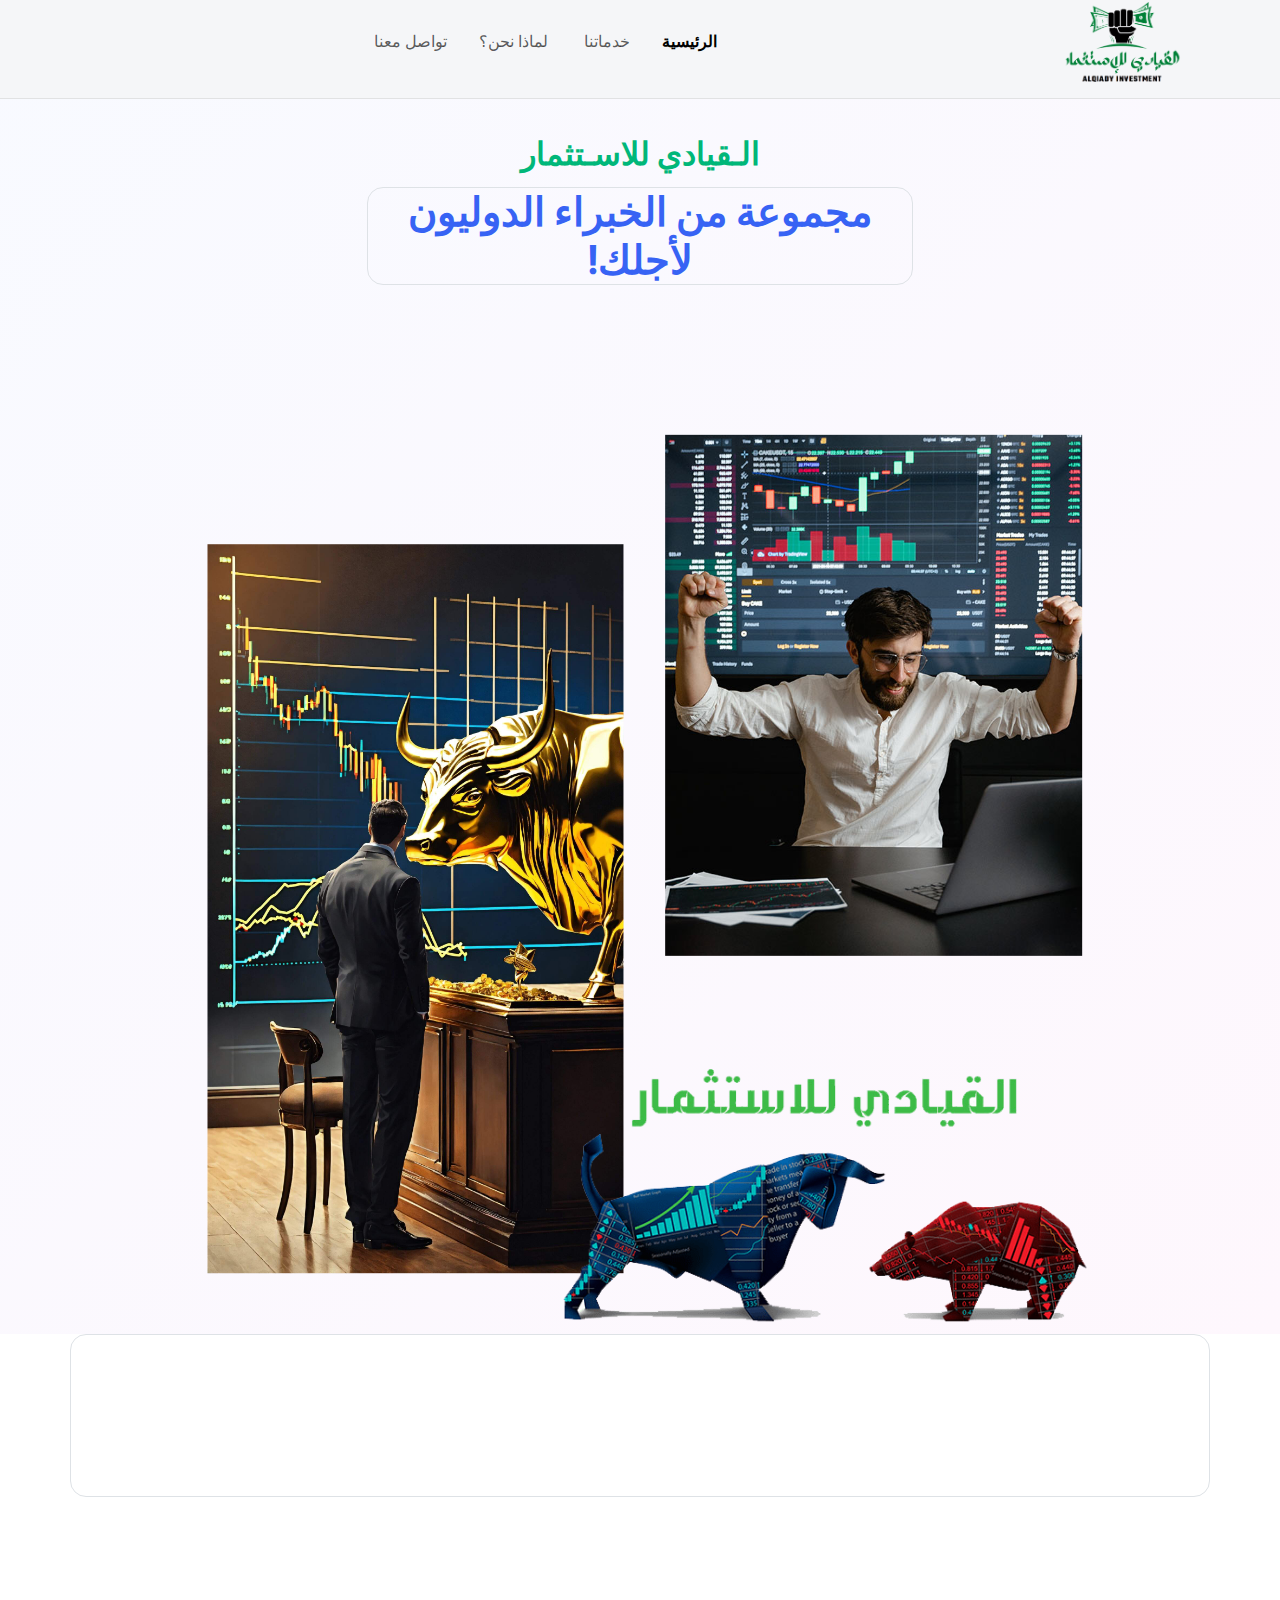
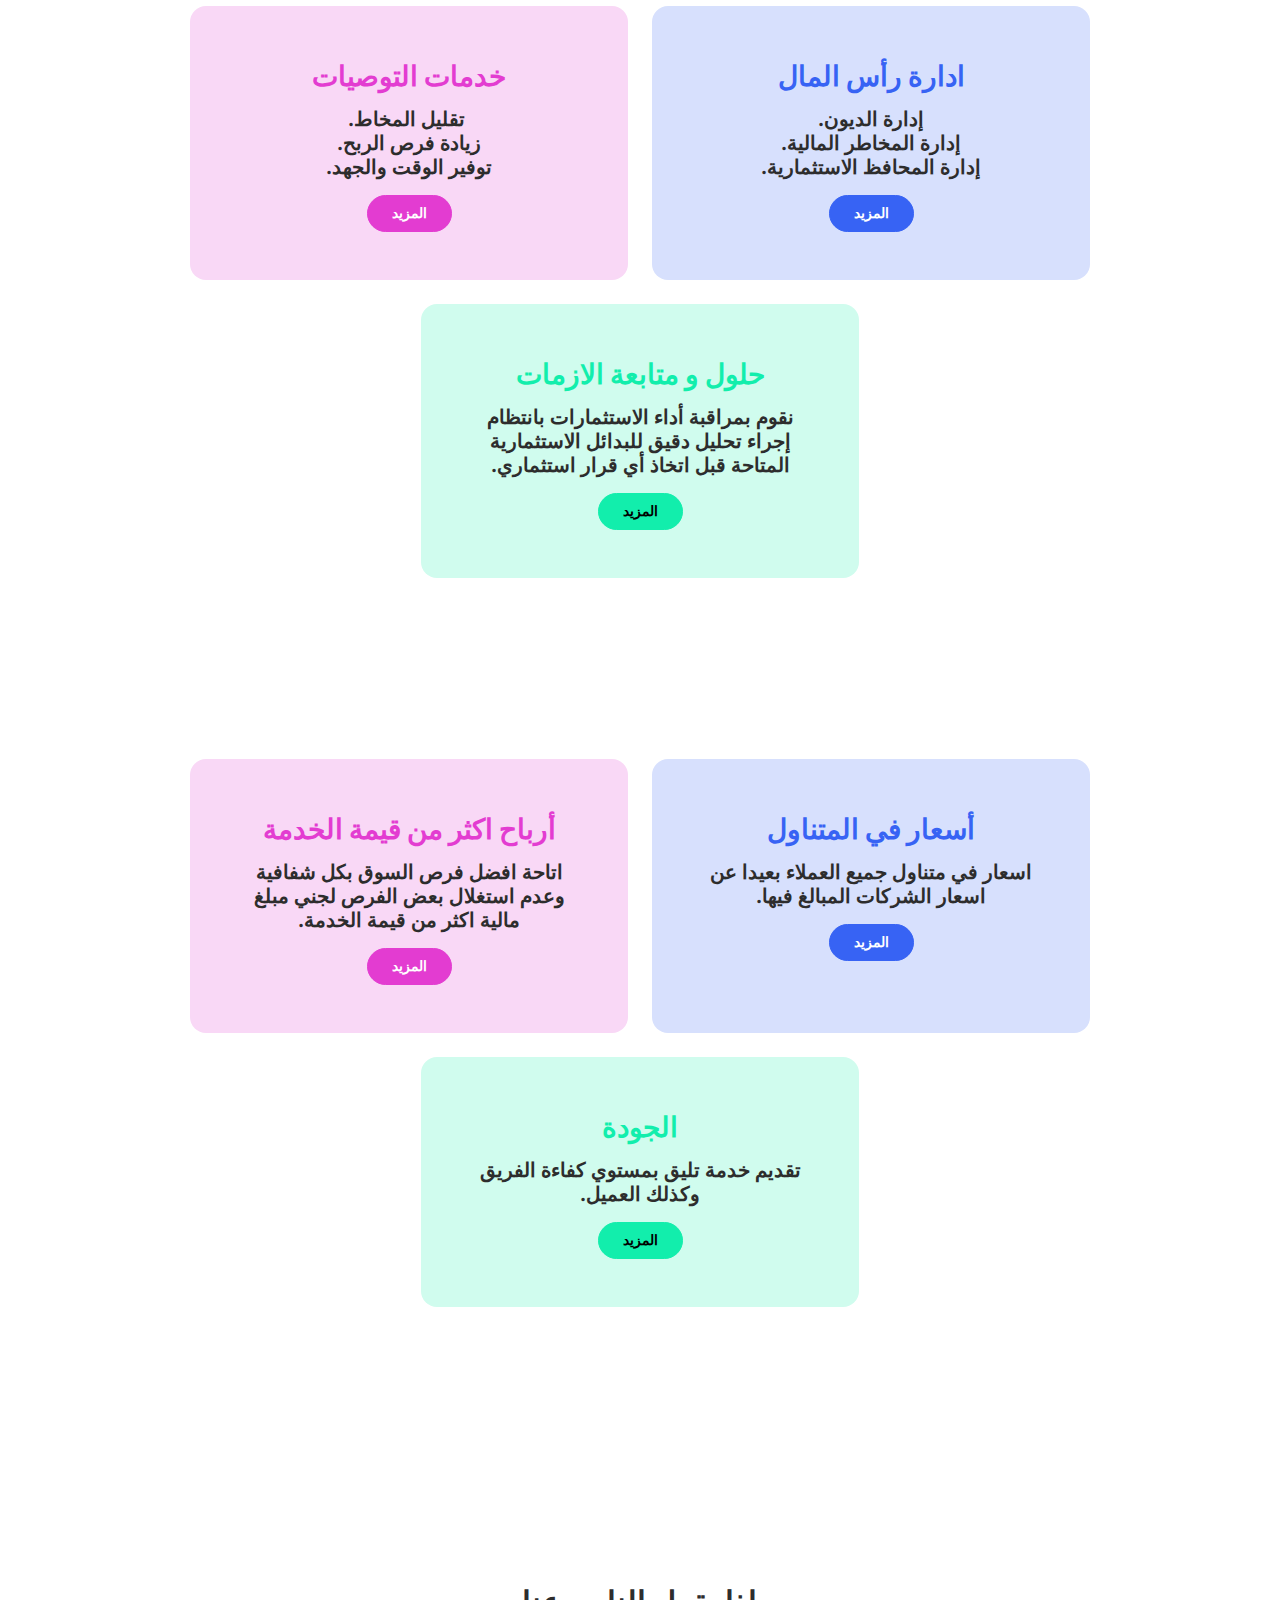
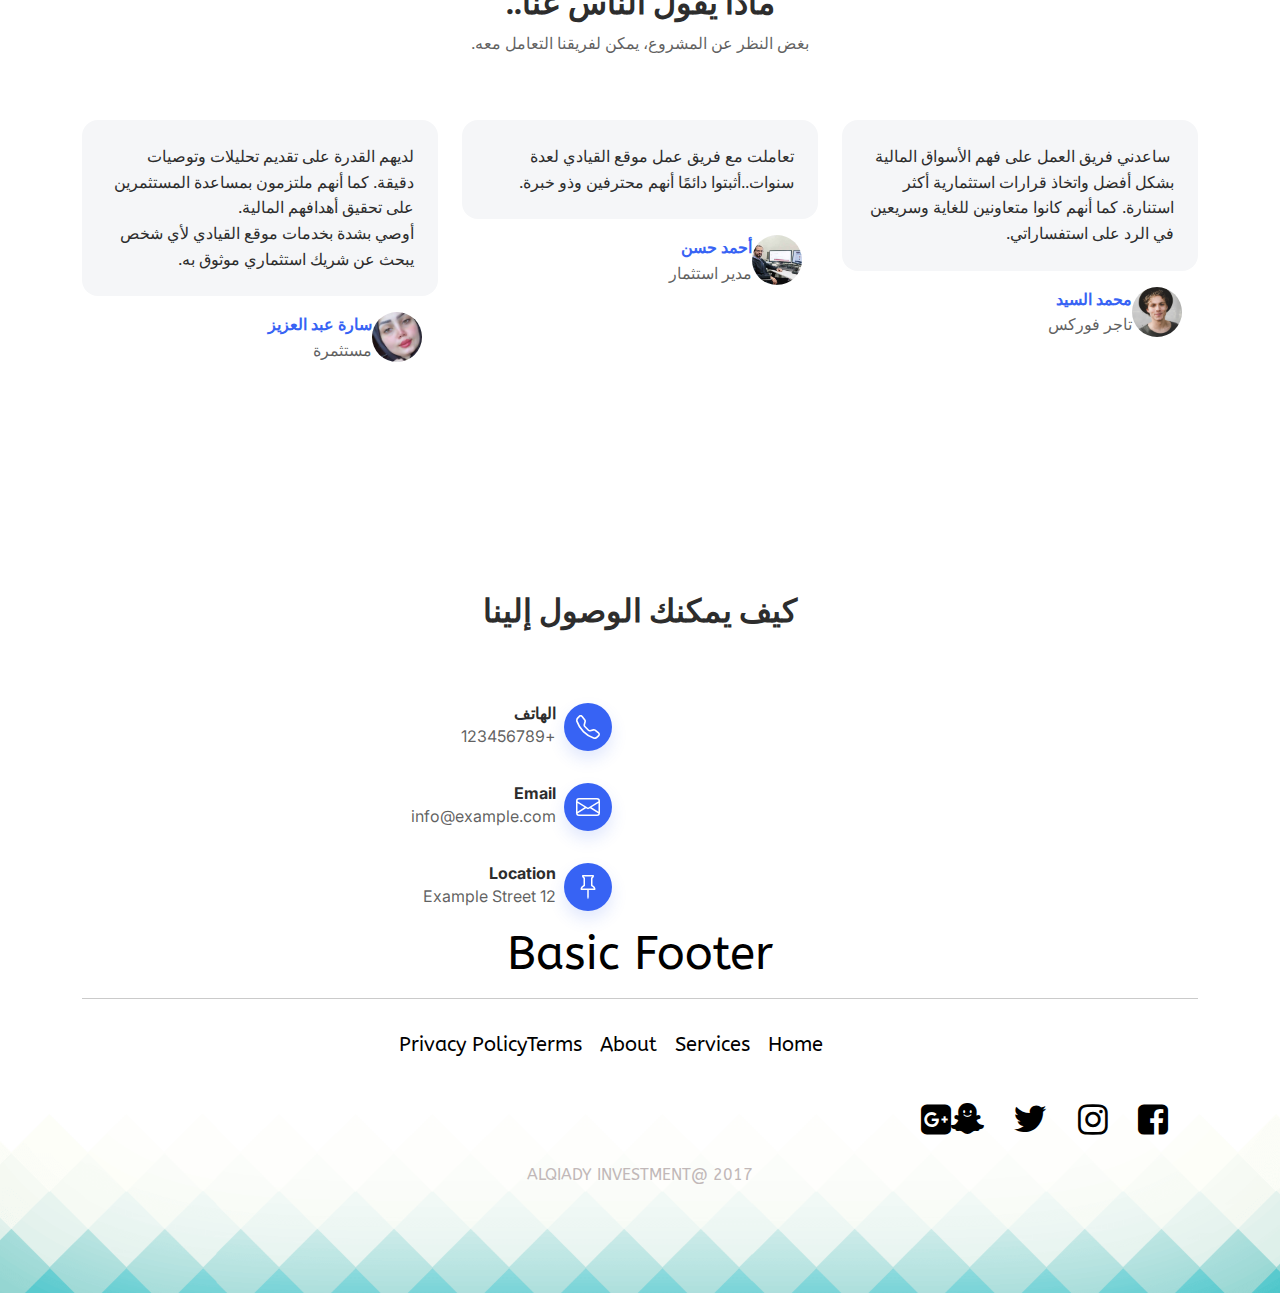
==== index.html @ 6b08877d "Add files via upload" ====
<!DOCTYPE html><html data-bs-theme="light" lang="en"><head><meta charset="utf-8"><meta name="viewport" content="width=device-width, initial-scale=1.0, shrink-to-fit=no"><title>Home - ALQIADY INVESTMENT</title><link rel="stylesheet" href="assets/bootstrap/css/bootstrap.min.css"><link rel="stylesheet" href="https://fonts.googleapis.com/css?family=Inter:300italic,400italic,600italic,700italic,800italic,400,300,600,700,800&amp;display=swap"><link rel="stylesheet" href="https://fonts.googleapis.com/css?family=ABeeZee"><link rel="stylesheet" href="assets/fonts/font-awesome.min.css"><link rel="stylesheet" href="assets/fonts/ionicons.min.css"><link rel="stylesheet" href="assets/css/styles.min.css"><link rel="stylesheet" href="assets/css/aos.min.min.css"><link rel="stylesheet" href="assets/css/animate.min.min.css"></head><body><nav class="navbar navbar-expand-md fixed-top bg-light navbar-shrink py-3 navbar-light" id="mainNav" style="padding-bottom: 32px;margin-bottom: -14px;margin-top: -14px;"><div class="container"><img class="img-fluid" src="assets/img/Screenshot%202023-11-30%20164502.png" width="150" height="100"><div></div><div class="collapse navbar-collapse" id="navcol-1"><ul class="navbar-nav mx-auto"><li class="nav-item"><a class="nav-link active" href="index.html">الرئيسية</a></li><li class="nav-item"><a class="nav-link" href="services.html">خدماتنا&nbsp;</a></li><li class="nav-item"><a class="nav-link" href="projects.html">لماذا نحن؟</a></li><li class="nav-item"><a class="nav-link" href="contacts.html">تواصل معنا</a></li></ul></div><div></div><button data-bs-target="#navcol-1" data-bs-toggle="collapse" class="navbar-toggler"><span class="visually-hidden">Toggle navigation</span><span class="navbar-toggler-icon"></span></button></div></nav><header class="bg-primary-gradient"><div class="container pt-4 pt-xl-5"><div class="row pt-5"><div class="col-md-8 col-xl-6 text-center text-md-start mx-auto" style="padding-top: 0px;margin-top: 32px;margin-bottom: 66px;"><div class="text-center"><p class="fs-2 fw-bold text-success mb-2">الـقيادي للاسـتثمار</p><h1 class="fs-1 fw-bold text-primary border rounded" data-aos="fade-up" data-aos-delay="350">مجموعة من الخبراء الدوليون لأجلك!</h1></div></div><div class="col-12 col-lg-10 mx-auto"><div class="position-relative" style="direction: ltr;display: flex;flex-wrap: wrap;justify-content: flex-end;margin-bottom: -57px;padding-bottom: 2px;padding-top: 0px;margin-top: -70px;"><div style="position: relative;flex: 0 0 45%;transform: translate3d(-15%, 35%, 0);"><img class="img-fluid" data-bss-parallax="" data-bss-parallax-speed="0.8" src="assets/img/products/3.jpg"></div><div style="position: relative;flex: 0 0 45%;transform: translate3d(-5%, 20%, 0);"><img class="img-fluid" data-bss-parallax="" data-bss-parallax-speed="0.4" src="assets/img/products/2.jpg"></div><div style="position: relative;flex: 0 0 60%;transform: translate3d(0, 0%, 0);"><img class="img-fluid" data-bss-parallax="" data-bss-parallax-speed="0.25" src="assets/img/products/1.png"></div></div></div></div></div></header><section class="py-5" style="margin-bottom: -48px;margin-top: -48px;"><div class="container text-center text-primary-emphasis border rounded py-5"><p class="text-success mb-4" data-aos="zoom-in" style="font-size: 1.6rem;">تستخدم من قبل <span class="text-dark bg-success-subtle bg-success-light p-1"><strong>2400+</strong></span>&nbsp;من أفضل الشركات في العالم.</p><a href="#"> </a><a href="#"> </a></div></section><section></section><section><div class="container py-5"><p class="fs-2 fw-bold text-center text-bg-primary border rounded-pill mb-2" data-aos="fade" style="margin-top: 0px;margin-left: 0px;padding-right: 0px;padding-bottom: 0px;margin-bottom: 11px;">خدماتنا</p><div class="mx-auto" style="max-width: 900px;"><div class="row row-cols-1 row-cols-md-2 d-flex justify-content-center"><div class="col mb-4"><div class="card bg-primary-subtle"><div class="card-body text-center px-4 py-5 px-md-5" data-bss-hover-animate="pulse"><p class="fs-3 fw-bold text-primary card-text mb-2">ادارة رأس المال</p><h5 class="fw-bold card-title mb-3">إدارة الديون.<br>إدارة المخاطر المالية.<br>إدارة المحافظ الاستثمارية.</h5><button class="btn btn-primary btn-sm" type="button">المزيد</button></div></div></div><div class="col mb-4"><div class="card bg-secondary-subtle"><div class="card-body text-center px-4 py-5 px-md-5" data-bss-hover-animate="pulse"><p class="fs-3 fw-bold text-secondary card-text mb-2">خدمات التوصيات </p><h5 class="fw-bold card-title mb-3">&nbsp;تقليل المخاط.<br>زيادة فرص الربح.<br>توفير الوقت والجهد.</h5><button class="btn btn-secondary btn-sm" type="button">المزيد</button></div></div></div><div class="col mb-4"><div class="card bg-info-subtle"><div class="card-body text-center px-4 py-5 px-md-5" data-bss-hover-animate="pulse"><p class="fs-3 fw-bold text-info card-text mb-2">حلول و متابعة الازمات</p><h5 class="fw-bold card-title mb-3">نقوم بمراقبة أداء الاستثمارات بانتظام<br>إجراء تحليل دقيق للبدائل الاستثمارية المتاحة قبل اتخاذ أي قرار استثماري.</h5><button class="btn btn-info btn-sm" type="button">المزيد</button></div></div></div></div></div></div><div class="container py-5" style="direction: rtl;"><p class="fs-2 fw-bold text-center text-bg-primary border rounded-pill mb-2" data-aos="fade" style="margin-top: 0px;margin-left: 0px;padding-right: 0px;padding-bottom: 0px;margin-bottom: 11px;">أهدافنا في فريق عمل القيادي</p><div class="mx-auto" style="max-width: 900px;"></div><div class="mx-auto" style="max-width: 900px;"><div class="row row-cols-1 row-cols-md-2 d-flex justify-content-center"><div class="col d-grid mb-4"><div class="card bg-primary-subtle"><div class="card-body text-center px-4 py-5 px-md-5" data-bss-hover-animate="pulse"><p class="fs-3 fw-bold text-primary card-text mb-2">أسعار في المتناول</p><h5 class="fw-bold card-title mb-3">اسعار في متناول جميع العملاء بعيدا عن اسعار الشركات المبالغ فيها.</h5><button class="btn btn-primary btn-sm" type="button">المزيد</button></div></div></div><div class="col mb-4"><div class="card bg-secondary-subtle"><div class="card-body text-center px-4 py-5 px-md-5" data-bss-hover-animate="pulse"><p class="fs-3 fw-bold text-secondary card-text mb-2">أرباح اکثر من قيمة الخدمة</p><h5 class="fw-bold card-title mb-3">اتاحة افضل فرص السوق بكل شفافية وعدم استغلال بعض الفرص لجني مبلغ مالية اکثر من قيمة الخدمة.</h5><button class="btn btn-secondary btn-sm" type="button">المزيد</button></div></div></div><div class="col mb-4"><div class="card bg-info-subtle"><div class="card-body text-center px-4 py-5 px-md-5" data-bss-hover-animate="pulse"><p class="fs-3 fw-bold text-info card-text mb-2">الجودة</p><h5 class="fw-bold card-title mb-3">تقديم خدمة تليق بمستوي كفاءة الفريق وكذلك العميل.</h5><button class="btn btn-info btn-sm" type="button">المزيد</button></div></div></div></div></div></div></section><section class="py-5 mt-5"><div class="container py-5"><div class="row mb-5"><div class="col-md-8 col-xl-6 text-center mx-auto"><p class="fs-2 fw-bold text-center text-bg-primary border rounded-pill mb-2" data-aos="fade" style="margin-top: 0px;margin-left: 0px;padding-right: 0px;padding-bottom: 0px;margin-bottom: 11px;">الشهادات - التوصيات</p><h2 class="fw-bold">ماذا يقول الناس عنا..</h2><p class="text-muted">بغض النظر عن المشروع، يمكن لفريقنا التعامل معه.</p></div></div><div class="row row-cols-1 row-cols-sm-2 row-cols-lg-3 d-sm-flex justify-content-sm-center" style="direction: rtl;"><div class="col mb-4"><div class="d-flex flex-column align-items-center align-items-sm-start" style="direction: rtl;"><p class="bg-body-tertiary border rounded border-0 border-light p-4">&nbsp;ساعدني فريق العمل على فهم الأسواق المالية بشكل أفضل واتخاذ قرارات استثمارية أكثر استنارة. كما أنهم كانوا متعاونين للغاية وسريعين في الرد على استفساراتي.</p><div class="d-flex"><img class="rounded-circle flex-shrink-0 me-3 fit-cover" width="50" height="50" src="assets/img/team/avatar2.jpg"><div><p class="fw-bold text-primary mb-0">محمد السيد</p><p class="text-muted mb-0">تاجر فوركس</p></div></div></div></div><div class="col mb-4"><div class="d-flex flex-column align-items-center align-items-sm-start"><p class="bg-body-tertiary border rounded border-0 border-light p-4">تعاملت مع فريق عمل موقع القيادي لعدة سنوات..أثبتوا دائمًا أنهم محترفين وذو خبرة.</p><div class="d-flex"><img class="rounded-circle flex-shrink-0 me-3 fit-cover" width="50" height="50" src="assets/img/team/avatar4.jpg"><div><p class="fw-bold text-primary mb-0">أحمد حسن</p><p class="text-muted mb-0">مدير استثمار</p></div></div></div></div><div class="col mb-4"><div class="d-flex flex-column align-items-center align-items-sm-start"><p class="bg-body-tertiary border rounded border-0 border-light p-4">لديهم القدرة على تقديم تحليلات وتوصيات دقيقة. كما أنهم ملتزمون بمساعدة المستثمرين على تحقيق أهدافهم المالية.<br>أوصي بشدة بخدمات موقع القيادي لأي شخص يبحث عن شريك استثماري موثوق به.</p><div class="d-flex"><img class="rounded-circle flex-shrink-0 me-3 fit-cover" width="50" height="50" src="assets/img/team/avatar5.jpg"><div><p class="fw-bold text-primary mb-0">سارة عبد العزيز</p><p class="text-muted mb-0">مستثمرة</p></div></div></div></div></div></div></section><section class="py-5"><div class="container"><div class="row mb-5"><div class="col-md-8 col-xl-6 text-center mx-auto"><p class="fs-2 fw-bold text-light bg-primary border rounded-pill mb-2" data-aos="fade">تواصل معنا</p><h2 class="fw-bold">كيف يمكنك الوصول إلينا</h2></div></div><div class="row d-flex justify-content-center"><div class="col-md-6 col-xl-4"><div></div><section class="position-relative py-5"><div class="d-md-none"><iframe allowfullscreen="" frameborder="0" src="https://cdn.bootstrapstudio.io/placeholders/map.html" width="100%" height="100%"></iframe></div><div class="d-none d-md-block position-absolute top-0 start-0 w-100 h-100"><iframe allowfullscreen="" frameborder="0" loading="lazy" src="https://www.google.com/maps/embed/v1/place?key=AIzaSyCgMLKLXVMcGNtp4HklH3wl1-k-Pll6dHA&amp;q=%D8%A7%D9%84%D8%B3%D8%B9%D9%88%D8%AF%D9%8A%D9%87%2C+%D8%A7%D9%84%D8%B1%D9%8A%D8%A7%D8%B6&amp;zoom=11" width="100%" height="100%"></iframe></div><div class="position-relative mx-2 my-5 m-md-5"><div class="container position-relative"><div class="row"><div class="col-md-6 col-xl-5 col-xxl-4 offset-md-6 offset-xl-7 offset-xxl-8"><div></div></div></div></div></div></section></div><div class="col-md-4 col-xl-4 d-flex justify-content-center justify-content-xl-start"><div class="d-flex flex-wrap flex-md-column justify-content-md-start align-items-md-start h-100"><div class="d-flex align-items-center p-3"><div class="bs-icon-md bs-icon-circle bs-icon-primary shadow d-flex flex-shrink-0 justify-content-center align-items-center d-inline-block bs-icon bs-icon-md"><svg xmlns="http://www.w3.org/2000/svg" width="1em" height="1em" fill="currentColor" viewBox="0 0 16 16" class="bi bi-telephone">
  <path d="M3.654 1.328a.678.678 0 0 0-1.015-.063L1.605 2.3c-.483.484-.661 1.169-.45 1.77a17.568 17.568 0 0 0 4.168 6.608 17.569 17.569 0 0 0 6.608 4.168c.601.211 1.286.033 1.77-.45l1.034-1.034a.678.678 0 0 0-.063-1.015l-2.307-1.794a.678.678 0 0 0-.58-.122l-2.19.547a1.745 1.745 0 0 1-1.657-.459L5.482 8.062a1.745 1.745 0 0 1-.46-1.657l.548-2.19a.678.678 0 0 0-.122-.58L3.654 1.328zM1.884.511a1.745 1.745 0 0 1 2.612.163L6.29 2.98c.329.423.445.974.315 1.494l-.547 2.19a.678.678 0 0 0 .178.643l2.457 2.457a.678.678 0 0 0 .644.178l2.189-.547a1.745 1.745 0 0 1 1.494.315l2.306 1.794c.829.645.905 1.87.163 2.611l-1.034 1.034c-.74.74-1.846 1.065-2.877.702a18.634 18.634 0 0 1-7.01-4.42 18.634 18.634 0 0 1-4.42-7.009c-.362-1.03-.037-2.137.703-2.877L1.885.511z"></path>
</svg></div><div class="px-2"><h6 class="fw-bold mb-0">الهاتف</h6><p class="text-muted mb-0">+123456789</p></div></div><div class="d-flex align-items-center p-3"><div class="bs-icon-md bs-icon-circle bs-icon-primary shadow d-flex flex-shrink-0 justify-content-center align-items-center d-inline-block bs-icon bs-icon-md"><svg xmlns="http://www.w3.org/2000/svg" width="1em" height="1em" fill="currentColor" viewBox="0 0 16 16" class="bi bi-envelope">
  <path d="M0 4a2 2 0 0 1 2-2h12a2 2 0 0 1 2 2v8a2 2 0 0 1-2 2H2a2 2 0 0 1-2-2V4Zm2-1a1 1 0 0 0-1 1v.217l7 4.2 7-4.2V4a1 1 0 0 0-1-1H2Zm13 2.383-4.708 2.825L15 11.105V5.383Zm-.034 6.876-5.64-3.471L8 9.583l-1.326-.795-5.64 3.47A1 1 0 0 0 2 13h12a1 1 0 0 0 .966-.741ZM1 11.105l4.708-2.897L1 5.383v5.722Z"></path>
</svg></div><div class="px-2"><h6 class="fw-bold mb-0">Email</h6><p class="text-muted mb-0">info@example.com</p></div></div><div class="d-flex align-items-center p-3"><div class="bs-icon-md bs-icon-circle bs-icon-primary shadow d-flex flex-shrink-0 justify-content-center align-items-center d-inline-block bs-icon bs-icon-md"><svg xmlns="http://www.w3.org/2000/svg" width="1em" height="1em" fill="currentColor" viewBox="0 0 16 16" class="bi bi-pin">
  <path d="M4.146.146A.5.5 0 0 1 4.5 0h7a.5.5 0 0 1 .5.5c0 .68-.342 1.174-.646 1.479-.126.125-.25.224-.354.298v4.431l.078.048c.203.127.476.314.751.555C12.36 7.775 13 8.527 13 9.5a.5.5 0 0 1-.5.5h-4v4.5c0 .276-.224 1.5-.5 1.5s-.5-1.224-.5-1.5V10h-4a.5.5 0 0 1-.5-.5c0-.973.64-1.725 1.17-2.189A5.921 5.921 0 0 1 5 6.708V2.277a2.77 2.77 0 0 1-.354-.298C4.342 1.674 4 1.179 4 .5a.5.5 0 0 1 .146-.354zm1.58 1.408-.002-.001.002.001zm-.002-.001.002.001A.5.5 0 0 1 6 2v5a.5.5 0 0 1-.276.447h-.002l-.012.007-.054.03a4.922 4.922 0 0 0-.827.58c-.318.278-.585.596-.725.936h7.792c-.14-.34-.407-.658-.725-.936a4.915 4.915 0 0 0-.881-.61l-.012-.006h-.002A.5.5 0 0 1 10 7V2a.5.5 0 0 1 .295-.458 1.775 1.775 0 0 0 .351-.271c.08-.08.155-.17.214-.271H5.14c.06.1.133.191.214.271a1.78 1.78 0 0 0 .37.282z"></path>
</svg></div><div class="px-2"><h6 class="fw-bold mb-0">Location</h6><p class="text-muted mb-0">12 Example Street</p></div></div></div></div></div></div><div style="background-color: rgba(58,47,47,0);background-image: url(&quot;assets/img/footer.png&quot;);background-size: cover;background-repeat: no-repeat;height: 366px;margin-bottom: -49px;"><div class="container"><h1 class="text-center" style="font-family:ABeeZee, sans-serif;font-size:46px;color:rgb(0,0,0);">Basic Footer</h1><hr><ul class="list-inline" id="text_decoration" style="margin-top:30px;font-family:ABeeZee, sans-serif;"><li class="list-inline-item"><a class="decoration" style="color:rgb(0,0,0);font-size:20px;margin-right:10px;" href="#">Home</a></li><li class="list-inline-item"><a style="font-size:20px;color:rgb(0,0,0);margin-right:10px;" href="#">Services</a></li><li class="list-inline-item"><a style="font-size:20px;color:rgb(0,0,0);margin-right:10px;" href="#">About</a></li><li class="list-inline-item"><a style="color:rgb(0,0,0);font-size:20px;margin-right:10px;" href="#">Terms</a></li><li class="list-inline-item"><a style="color:rgb(0,0,0);font-size:20px;" href="#">Privacy Policy</a></li></ul><p class="text-center d-flex" style="margin-top:30px;margin-bottom:15px;"><a style="font-size:35px;margin-right:30px;" href="#"><i class="fa fa-facebook-square" style="color:rgb(0,0,0);margin-right:0px;"></i></a><a style="font-size:35px;margin-right:30px;" href="#"><i class="fa fa-instagram" style="color:rgb(0,0,0);margin-right:0px;"></i></a><a style="font-size:35px;margin-right:30px;" href="#"><i class="icon ion-social-twitter" style="color:rgb(0,0,0);margin-right:2px;"></i></a><a style="font-size:35px;margin-right:30px;" href="#"><i class="icon ion-social-snapchat" style="color:rgb(0,0,0);margin-right:0px;"></i></a><a style="font-size:35px;" href="#"><i class="fa fa-google-plus-square" style="color:rgb(0,0,0);"></i></a></p><p class="text-center" style="color:rgb(193,184,184);font-family:ABeeZee, sans-serif;margin-bottom:23px;">ALQIADY INVESTMENT@ 2017</p></div></div></section><footer class="bg-primary-gradient"></footer><script src="assets/bootstrap/js/bootstrap.min.js"></script><script src="assets/js/script.min.js"></script><script src="assets/js/aos.min.min.js"></script></body></html>
---- assets/css/styles.min.css ----
.bs-icon{--bs-icon-size:.75rem;display:flex;flex-shrink:0;justify-content:center;align-items:center;font-size:var(--bs-icon-size);width:calc(var(--bs-icon-size) * 2);height:calc(var(--bs-icon-size) * 2);color:var(--bs-primary)}.bs-icon-xs{--bs-icon-size:1rem;width:calc(var(--bs-icon-size) * 1.5);height:calc(var(--bs-icon-size) * 1.5)}.bs-icon-sm{--bs-icon-size:1rem}.bs-icon-md{--bs-icon-size:1.5rem}.bs-icon-lg{--bs-icon-size:2rem}.bs-icon-xl{--bs-icon-size:2.5rem}.bs-icon.bs-icon-primary{color:var(--bs-white);background:var(--bs-primary)}.bs-icon.bs-icon-primary-light{color:var(--bs-primary);background:rgba(var(--bs-primary-rgb),.2)}.bs-icon.bs-icon-semi-white{color:var(--bs-primary);background:rgba(255,255,255,.5)}.bs-icon.bs-icon-rounded{border-radius:.5rem}.bs-icon.bs-icon-circle,.slider.round:before{border-radius:50%}.list-inline{text-align:center}input:checked+.slider{background-color:#2196f3}input:checked+.slider:before{-webkit-transform:translateX(26px);-ms-transform:translateX(26px);transform:translateX(26px)}.switch{position:relative;display:inline-block;width:60px;height:34px}.switch input{display:none}.slider{position:absolute;cursor:pointer;top:0;left:0;right:0;bottom:0;background-color:#ccc;-webkit-transition:.4s;transition:.4s}.slider:before{position:absolute;content:"";height:26px;width:26px;left:4px;bottom:4px;background-color:#fff;-webkit-transition:.4s;transition:.4s}input:focus+.slider{box-shadow:0 0 1px #2196f3}.slider.round{border-radius:34px}*{direction:rtl}
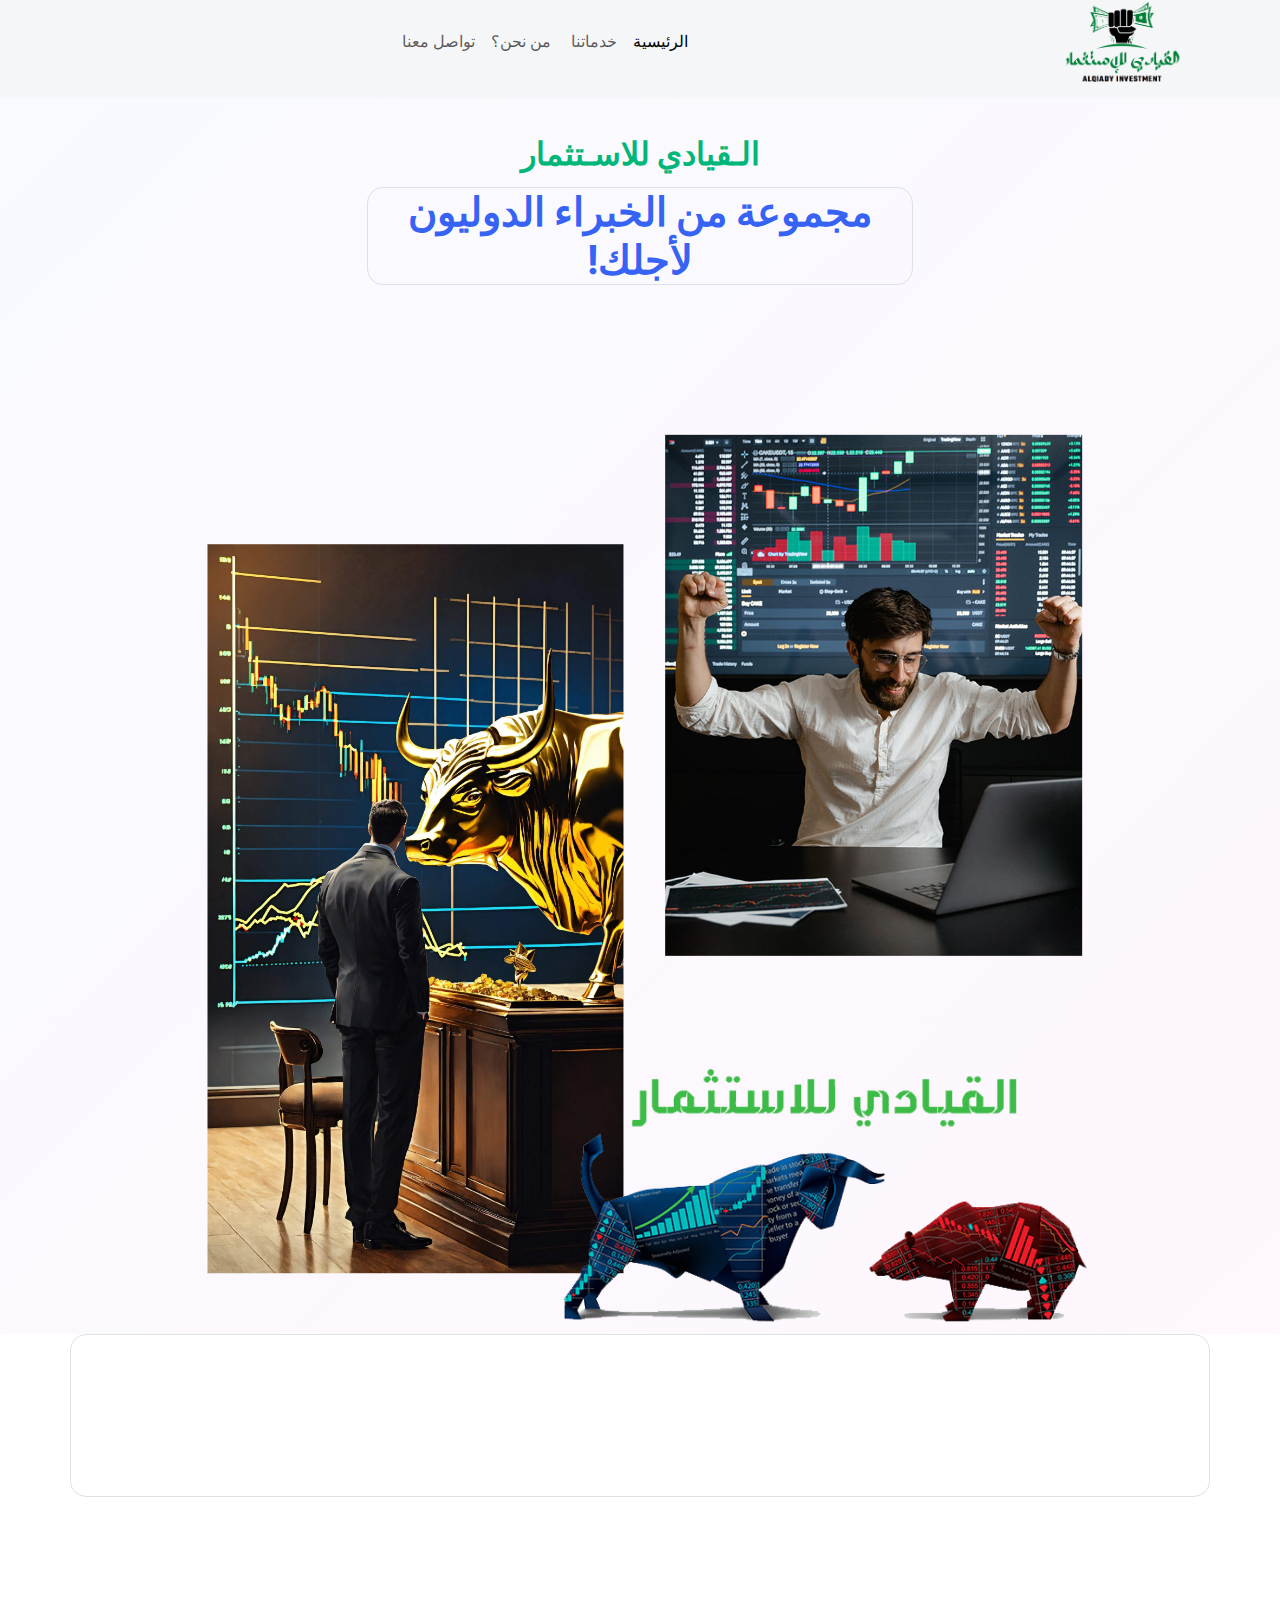
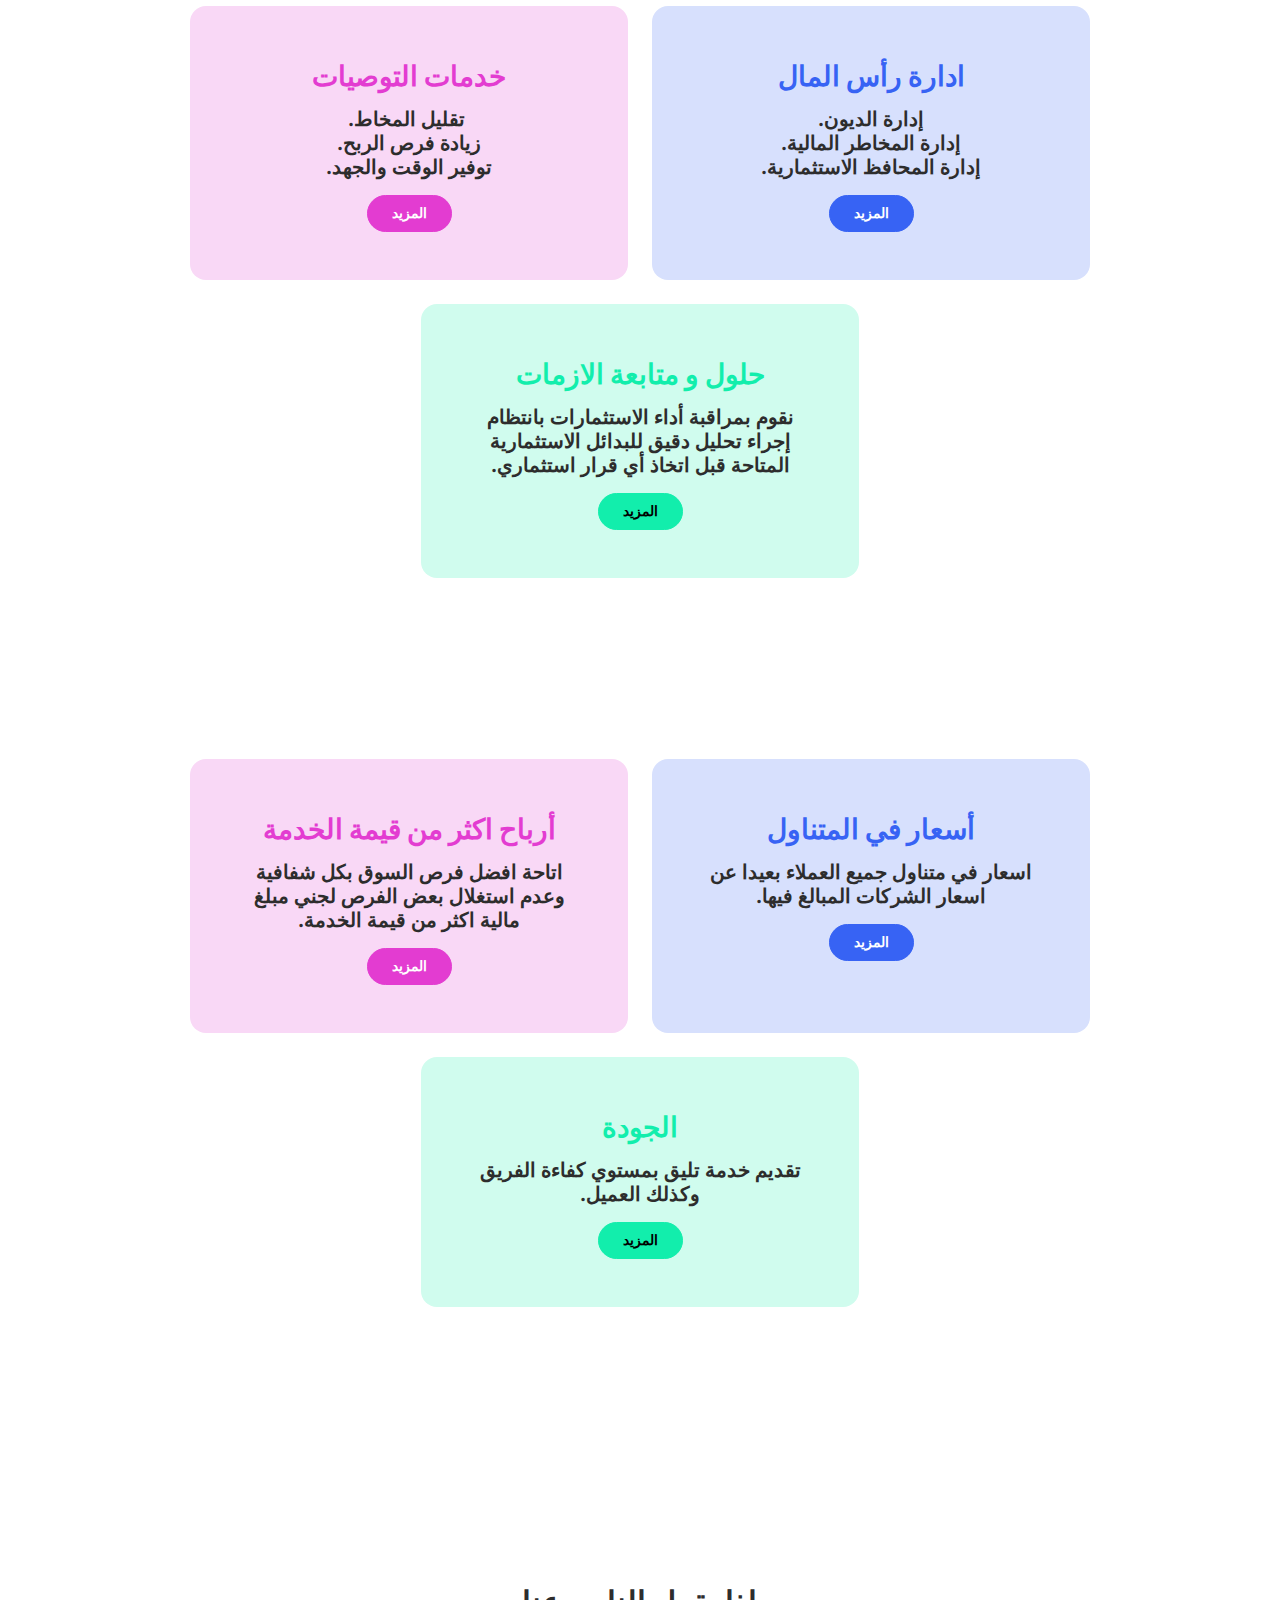
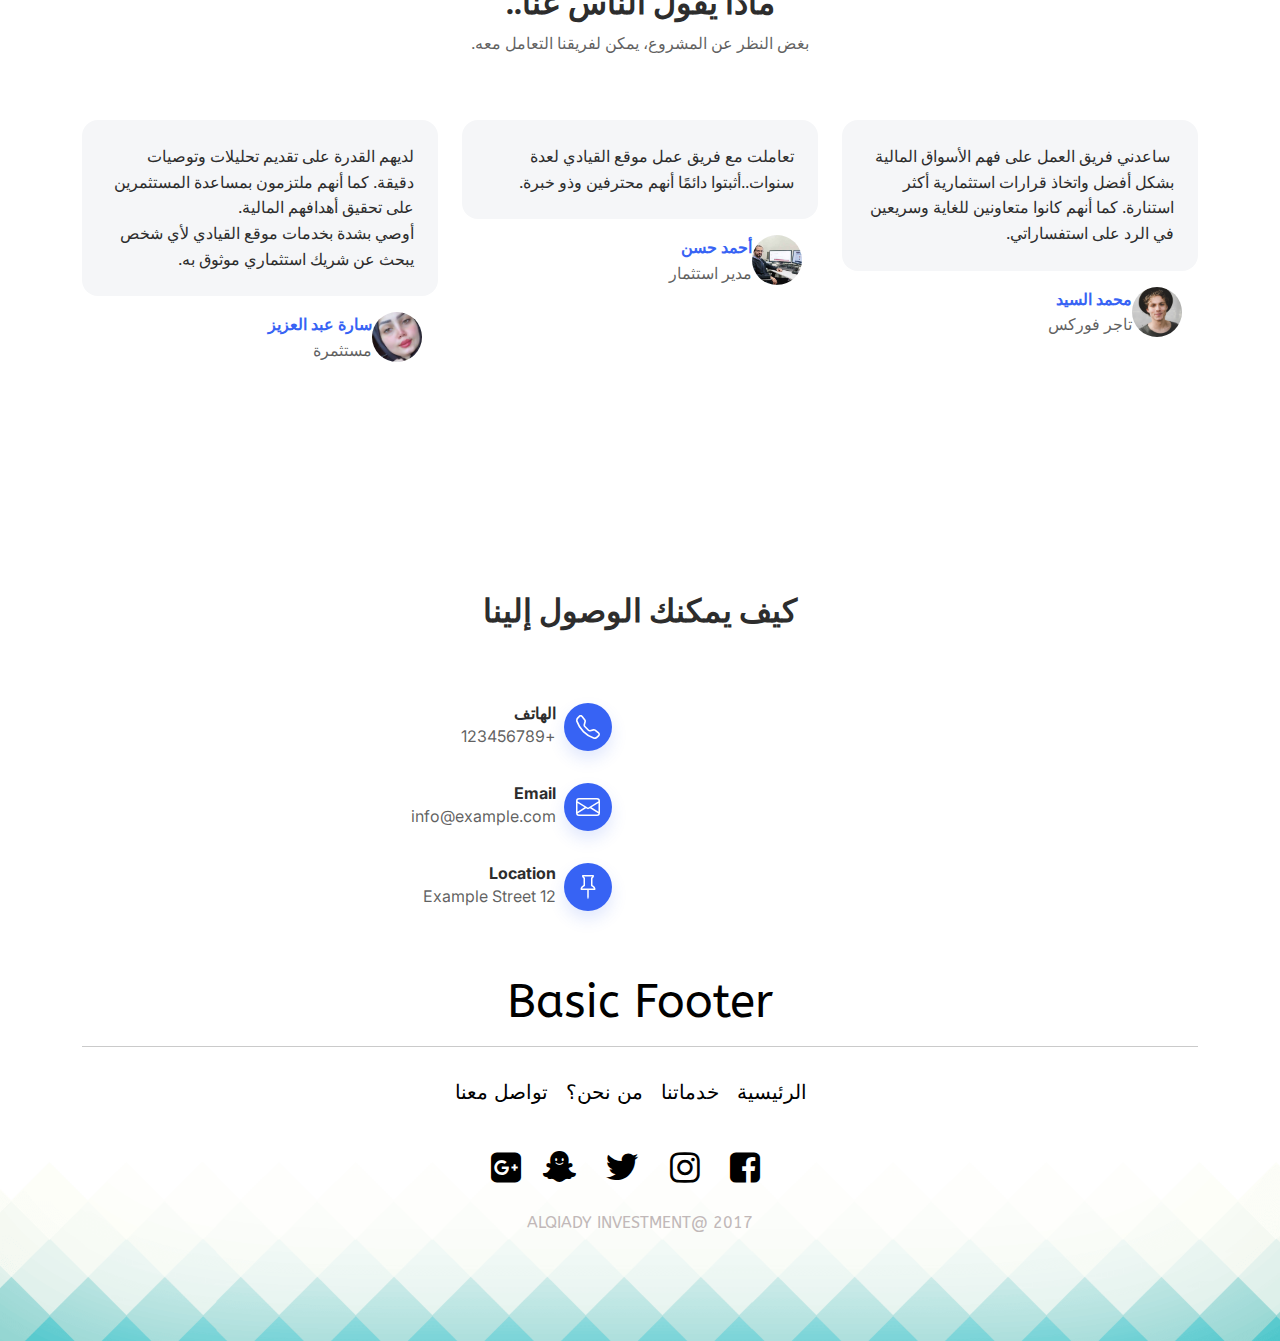
==== commit 7c615c3f: "Add files via upload" ====
--- a/index.html
+++ b/index.html
@@ -1,7 +1,7 @@
-<!DOCTYPE html><html data-bs-theme="light" lang="en"><head><meta charset="utf-8"><meta name="viewport" content="width=device-width, initial-scale=1.0, shrink-to-fit=no"><title>Home - ALQIADY INVESTMENT</title><link rel="stylesheet" href="assets/bootstrap/css/bootstrap.min.css"><link rel="stylesheet" href="https://fonts.googleapis.com/css?family=Inter:300italic,400italic,600italic,700italic,800italic,400,300,600,700,800&amp;display=swap"><link rel="stylesheet" href="https://fonts.googleapis.com/css?family=ABeeZee"><link rel="stylesheet" href="assets/fonts/font-awesome.min.css"><link rel="stylesheet" href="assets/fonts/ionicons.min.css"><link rel="stylesheet" href="assets/css/styles.min.css"><link rel="stylesheet" href="assets/css/aos.min.min.css"><link rel="stylesheet" href="assets/css/animate.min.min.css"></head><body><nav class="navbar navbar-expand-md fixed-top bg-light navbar-shrink py-3 navbar-light" id="mainNav" style="padding-bottom: 32px;margin-bottom: -14px;margin-top: -14px;"><div class="container"><img class="img-fluid" src="assets/img/Screenshot%202023-11-30%20164502.png" width="150" height="100"><div></div><div class="collapse navbar-collapse" id="navcol-1"><ul class="navbar-nav mx-auto"><li class="nav-item"><a class="nav-link active" href="index.html">الرئيسية</a></li><li class="nav-item"><a class="nav-link" href="services.html">خدماتنا&nbsp;</a></li><li class="nav-item"><a class="nav-link" href="projects.html">لماذا نحن؟</a></li><li class="nav-item"><a class="nav-link" href="contacts.html">تواصل معنا</a></li></ul></div><div></div><button data-bs-target="#navcol-1" data-bs-toggle="collapse" class="navbar-toggler"><span class="visually-hidden">Toggle navigation</span><span class="navbar-toggler-icon"></span></button></div></nav><header class="bg-primary-gradient"><div class="container pt-4 pt-xl-5"><div class="row pt-5"><div class="col-md-8 col-xl-6 text-center text-md-start mx-auto" style="padding-top: 0px;margin-top: 32px;margin-bottom: 66px;"><div class="text-center"><p class="fs-2 fw-bold text-success mb-2">الـقيادي للاسـتثمار</p><h1 class="fs-1 fw-bold text-primary border rounded" data-aos="fade-up" data-aos-delay="350">مجموعة من الخبراء الدوليون لأجلك!</h1></div></div><div class="col-12 col-lg-10 mx-auto"><div class="position-relative" style="direction: ltr;display: flex;flex-wrap: wrap;justify-content: flex-end;margin-bottom: -57px;padding-bottom: 2px;padding-top: 0px;margin-top: -70px;"><div style="position: relative;flex: 0 0 45%;transform: translate3d(-15%, 35%, 0);"><img class="img-fluid" data-bss-parallax="" data-bss-parallax-speed="0.8" src="assets/img/products/3.jpg"></div><div style="position: relative;flex: 0 0 45%;transform: translate3d(-5%, 20%, 0);"><img class="img-fluid" data-bss-parallax="" data-bss-parallax-speed="0.4" src="assets/img/products/2.jpg"></div><div style="position: relative;flex: 0 0 60%;transform: translate3d(0, 0%, 0);"><img class="img-fluid" data-bss-parallax="" data-bss-parallax-speed="0.25" src="assets/img/products/1.png"></div></div></div></div></div></header><section class="py-5" style="margin-bottom: -48px;margin-top: -48px;"><div class="container text-center text-primary-emphasis border rounded py-5"><p class="text-success mb-4" data-aos="zoom-in" style="font-size: 1.6rem;">تستخدم من قبل <span class="text-dark bg-success-subtle bg-success-light p-1"><strong>2400+</strong></span>&nbsp;من أفضل الشركات في العالم.</p><a href="#"> </a><a href="#"> </a></div></section><section></section><section><div class="container py-5"><p class="fs-2 fw-bold text-center text-bg-primary border rounded-pill mb-2" data-aos="fade" style="margin-top: 0px;margin-left: 0px;padding-right: 0px;padding-bottom: 0px;margin-bottom: 11px;">خدماتنا</p><div class="mx-auto" style="max-width: 900px;"><div class="row row-cols-1 row-cols-md-2 d-flex justify-content-center"><div class="col mb-4"><div class="card bg-primary-subtle"><div class="card-body text-center px-4 py-5 px-md-5" data-bss-hover-animate="pulse"><p class="fs-3 fw-bold text-primary card-text mb-2">ادارة رأس المال</p><h5 class="fw-bold card-title mb-3">إدارة الديون.<br>إدارة المخاطر المالية.<br>إدارة المحافظ الاستثمارية.</h5><button class="btn btn-primary btn-sm" type="button">المزيد</button></div></div></div><div class="col mb-4"><div class="card bg-secondary-subtle"><div class="card-body text-center px-4 py-5 px-md-5" data-bss-hover-animate="pulse"><p class="fs-3 fw-bold text-secondary card-text mb-2">خدمات التوصيات </p><h5 class="fw-bold card-title mb-3">&nbsp;تقليل المخاط.<br>زيادة فرص الربح.<br>توفير الوقت والجهد.</h5><button class="btn btn-secondary btn-sm" type="button">المزيد</button></div></div></div><div class="col mb-4"><div class="card bg-info-subtle"><div class="card-body text-center px-4 py-5 px-md-5" data-bss-hover-animate="pulse"><p class="fs-3 fw-bold text-info card-text mb-2">حلول و متابعة الازمات</p><h5 class="fw-bold card-title mb-3">نقوم بمراقبة أداء الاستثمارات بانتظام<br>إجراء تحليل دقيق للبدائل الاستثمارية المتاحة قبل اتخاذ أي قرار استثماري.</h5><button class="btn btn-info btn-sm" type="button">المزيد</button></div></div></div></div></div></div><div class="container py-5" style="direction: rtl;"><p class="fs-2 fw-bold text-center text-bg-primary border rounded-pill mb-2" data-aos="fade" style="margin-top: 0px;margin-left: 0px;padding-right: 0px;padding-bottom: 0px;margin-bottom: 11px;">أهدافنا في فريق عمل القيادي</p><div class="mx-auto" style="max-width: 900px;"></div><div class="mx-auto" style="max-width: 900px;"><div class="row row-cols-1 row-cols-md-2 d-flex justify-content-center"><div class="col d-grid mb-4"><div class="card bg-primary-subtle"><div class="card-body text-center px-4 py-5 px-md-5" data-bss-hover-animate="pulse"><p class="fs-3 fw-bold text-primary card-text mb-2">أسعار في المتناول</p><h5 class="fw-bold card-title mb-3">اسعار في متناول جميع العملاء بعيدا عن اسعار الشركات المبالغ فيها.</h5><button class="btn btn-primary btn-sm" type="button">المزيد</button></div></div></div><div class="col mb-4"><div class="card bg-secondary-subtle"><div class="card-body text-center px-4 py-5 px-md-5" data-bss-hover-animate="pulse"><p class="fs-3 fw-bold text-secondary card-text mb-2">أرباح اکثر من قيمة الخدمة</p><h5 class="fw-bold card-title mb-3">اتاحة افضل فرص السوق بكل شفافية وعدم استغلال بعض الفرص لجني مبلغ مالية اکثر من قيمة الخدمة.</h5><button class="btn btn-secondary btn-sm" type="button">المزيد</button></div></div></div><div class="col mb-4"><div class="card bg-info-subtle"><div class="card-body text-center px-4 py-5 px-md-5" data-bss-hover-animate="pulse"><p class="fs-3 fw-bold text-info card-text mb-2">الجودة</p><h5 class="fw-bold card-title mb-3">تقديم خدمة تليق بمستوي كفاءة الفريق وكذلك العميل.</h5><button class="btn btn-info btn-sm" type="button">المزيد</button></div></div></div></div></div></div></section><section class="py-5 mt-5"><div class="container py-5"><div class="row mb-5"><div class="col-md-8 col-xl-6 text-center mx-auto"><p class="fs-2 fw-bold text-center text-bg-primary border rounded-pill mb-2" data-aos="fade" style="margin-top: 0px;margin-left: 0px;padding-right: 0px;padding-bottom: 0px;margin-bottom: 11px;">الشهادات - التوصيات</p><h2 class="fw-bold">ماذا يقول الناس عنا..</h2><p class="text-muted">بغض النظر عن المشروع، يمكن لفريقنا التعامل معه.</p></div></div><div class="row row-cols-1 row-cols-sm-2 row-cols-lg-3 d-sm-flex justify-content-sm-center" style="direction: rtl;"><div class="col mb-4"><div class="d-flex flex-column align-items-center align-items-sm-start" style="direction: rtl;"><p class="bg-body-tertiary border rounded border-0 border-light p-4">&nbsp;ساعدني فريق العمل على فهم الأسواق المالية بشكل أفضل واتخاذ قرارات استثمارية أكثر استنارة. كما أنهم كانوا متعاونين للغاية وسريعين في الرد على استفساراتي.</p><div class="d-flex"><img class="rounded-circle flex-shrink-0 me-3 fit-cover" width="50" height="50" src="assets/img/team/avatar2.jpg"><div><p class="fw-bold text-primary mb-0">محمد السيد</p><p class="text-muted mb-0">تاجر فوركس</p></div></div></div></div><div class="col mb-4"><div class="d-flex flex-column align-items-center align-items-sm-start"><p class="bg-body-tertiary border rounded border-0 border-light p-4">تعاملت مع فريق عمل موقع القيادي لعدة سنوات..أثبتوا دائمًا أنهم محترفين وذو خبرة.</p><div class="d-flex"><img class="rounded-circle flex-shrink-0 me-3 fit-cover" width="50" height="50" src="assets/img/team/avatar4.jpg"><div><p class="fw-bold text-primary mb-0">أحمد حسن</p><p class="text-muted mb-0">مدير استثمار</p></div></div></div></div><div class="col mb-4"><div class="d-flex flex-column align-items-center align-items-sm-start"><p class="bg-body-tertiary border rounded border-0 border-light p-4">لديهم القدرة على تقديم تحليلات وتوصيات دقيقة. كما أنهم ملتزمون بمساعدة المستثمرين على تحقيق أهدافهم المالية.<br>أوصي بشدة بخدمات موقع القيادي لأي شخص يبحث عن شريك استثماري موثوق به.</p><div class="d-flex"><img class="rounded-circle flex-shrink-0 me-3 fit-cover" width="50" height="50" src="assets/img/team/avatar5.jpg"><div><p class="fw-bold text-primary mb-0">سارة عبد العزيز</p><p class="text-muted mb-0">مستثمرة</p></div></div></div></div></div></div></section><section class="py-5"><div class="container"><div class="row mb-5"><div class="col-md-8 col-xl-6 text-center mx-auto"><p class="fs-2 fw-bold text-light bg-primary border rounded-pill mb-2" data-aos="fade">تواصل معنا</p><h2 class="fw-bold">كيف يمكنك الوصول إلينا</h2></div></div><div class="row d-flex justify-content-center"><div class="col-md-6 col-xl-4"><div></div><section class="position-relative py-5"><div class="d-md-none"><iframe allowfullscreen="" frameborder="0" src="https://cdn.bootstrapstudio.io/placeholders/map.html" width="100%" height="100%"></iframe></div><div class="d-none d-md-block position-absolute top-0 start-0 w-100 h-100"><iframe allowfullscreen="" frameborder="0" loading="lazy" src="https://www.google.com/maps/embed/v1/place?key=AIzaSyCgMLKLXVMcGNtp4HklH3wl1-k-Pll6dHA&amp;q=%D8%A7%D9%84%D8%B3%D8%B9%D9%88%D8%AF%D9%8A%D9%87%2C+%D8%A7%D9%84%D8%B1%D9%8A%D8%A7%D8%B6&amp;zoom=11" width="100%" height="100%"></iframe></div><div class="position-relative mx-2 my-5 m-md-5"><div class="container position-relative"><div class="row"><div class="col-md-6 col-xl-5 col-xxl-4 offset-md-6 offset-xl-7 offset-xxl-8"><div></div></div></div></div></div></section></div><div class="col-md-4 col-xl-4 d-flex justify-content-center justify-content-xl-start"><div class="d-flex flex-wrap flex-md-column justify-content-md-start align-items-md-start h-100"><div class="d-flex align-items-center p-3"><div class="bs-icon-md bs-icon-circle bs-icon-primary shadow d-flex flex-shrink-0 justify-content-center align-items-center d-inline-block bs-icon bs-icon-md"><svg xmlns="http://www.w3.org/2000/svg" width="1em" height="1em" fill="currentColor" viewBox="0 0 16 16" class="bi bi-telephone">
+<!DOCTYPE html><html data-bs-theme="light" lang="en"><head><meta charset="utf-8"><meta name="viewport" content="width=device-width, initial-scale=1.0, shrink-to-fit=no"><title>Home - ALQIADY INVESTMENT</title><link rel="stylesheet" href="assets/bootstrap/css/bootstrap.min.css"><link rel="stylesheet" href="https://fonts.googleapis.com/css?family=Inter:300italic,400italic,600italic,700italic,800italic,400,300,600,700,800&amp;display=swap"><link rel="stylesheet" href="https://fonts.googleapis.com/css?family=ABeeZee"><link rel="stylesheet" href="assets/fonts/font-awesome.min.css"><link rel="stylesheet" href="assets/fonts/ionicons.min.css"><link rel="stylesheet" href="assets/css/styles.min.css"><link rel="stylesheet" href="assets/css/aos.min.min.css"><link rel="stylesheet" href="assets/css/animate.min.min.css"></head><body><header class="bg-primary-gradient"><div class="container pt-4 pt-xl-5"><div class="row pt-5"><div class="col-md-8 col-xl-6 text-center text-md-start mx-auto" style="padding-top: 0px;margin-top: 32px;margin-bottom: 66px;"><div class="text-center"><p class="fs-2 fw-bold text-success mb-2">الـقيادي للاسـتثمار</p><h1 class="fs-1 fw-bold text-primary border rounded" data-aos="fade-up" data-aos-delay="350">مجموعة من الخبراء الدوليون لأجلك!</h1></div></div><div class="col-12 col-lg-10 mx-auto"><div class="position-relative" style="direction: ltr;display: flex;flex-wrap: wrap;justify-content: flex-end;margin-bottom: -57px;padding-bottom: 2px;padding-top: 0px;margin-top: -70px;"><div style="position: relative;flex: 0 0 45%;transform: translate3d(-15%, 35%, 0);"><img class="img-fluid" data-bss-parallax="" data-bss-parallax-speed="0.8" src="assets/img/products/3.jpg"></div><div style="position: relative;flex: 0 0 45%;transform: translate3d(-5%, 20%, 0);"><img class="img-fluid" data-bss-parallax="" data-bss-parallax-speed="0.4" src="assets/img/products/2.jpg"></div><div style="position: relative;flex: 0 0 60%;transform: translate3d(0, 0%, 0);"><img class="img-fluid" data-bss-parallax="" data-bss-parallax-speed="0.25" src="assets/img/products/1.png"></div></div></div></div></div></header><section class="py-5" style="margin-bottom: -48px;margin-top: -48px;"><div class="container text-center text-primary-emphasis border rounded py-5"><p class="text-success mb-4" data-aos="zoom-in" style="font-size: 1.6rem;">تستخدم من قبل <span class="text-dark bg-success-subtle bg-success-light p-1"><strong>2400+</strong></span>&nbsp;من أفضل الشركات في العالم.</p><a href="#"> </a><a href="#"> </a></div></section><section></section><section><div class="container py-5"><p class="fs-2 fw-bold text-center text-bg-primary border rounded-pill mb-2" data-aos="fade" style="margin-top: 0px;padding-right: 0px;padding-bottom: 0px;margin-bottom: 11px;margin-right: 42px;margin-left: 42px;">خدماتنا</p><div class="mx-auto" style="max-width: 900px;"><div class="row row-cols-1 row-cols-md-2 d-flex justify-content-center"><div class="col mb-4"><div class="card bg-primary-subtle"><div class="card-body text-center px-4 py-5 px-md-5" data-bss-hover-animate="pulse"><p class="fs-3 fw-bold text-primary card-text mb-2">ادارة رأس المال</p><h5 class="fw-bold card-title mb-3">إدارة الديون.<br>إدارة المخاطر المالية.<br>إدارة المحافظ الاستثمارية.</h5><button class="btn btn-primary btn-sm" type="button">المزيد</button></div></div></div><div class="col mb-4"><div class="card bg-secondary-subtle"><div class="card-body text-center px-4 py-5 px-md-5" data-bss-hover-animate="pulse"><p class="fs-3 fw-bold text-secondary card-text mb-2">خدمات التوصيات </p><h5 class="fw-bold card-title mb-3">&nbsp;تقليل المخاط.<br>زيادة فرص الربح.<br>توفير الوقت والجهد.</h5><button class="btn btn-secondary btn-sm" type="button">المزيد</button></div></div></div><div class="col mb-4"><div class="card bg-info-subtle"><div class="card-body text-center px-4 py-5 px-md-5" data-bss-hover-animate="pulse"><p class="fs-3 fw-bold text-info card-text mb-2">حلول و متابعة الازمات</p><h5 class="fw-bold card-title mb-3">نقوم بمراقبة أداء الاستثمارات بانتظام<br>إجراء تحليل دقيق للبدائل الاستثمارية المتاحة قبل اتخاذ أي قرار استثماري.</h5><button class="btn btn-info btn-sm" type="button">المزيد</button></div></div></div></div></div></div><div class="container py-5" style="direction: rtl;"><p class="fs-2 fw-bold text-center text-bg-primary border rounded-pill mb-2" data-aos="fade" style="margin-top: 0px;padding-right: 0px;padding-bottom: 0px;margin-bottom: 11px;margin-right: 42px;margin-left: 42px;">أهدافنا في فريق عمل القيادي</p><div class="mx-auto" style="max-width: 900px;"></div><div class="mx-auto" style="max-width: 900px;"><div class="row row-cols-1 row-cols-md-2 d-flex justify-content-center"><div class="col d-grid mb-4"><div class="card bg-primary-subtle"><div class="card-body text-center px-4 py-5 px-md-5" data-bss-hover-animate="pulse"><p class="fs-3 fw-bold text-primary card-text mb-2">أسعار في المتناول</p><h5 class="fw-bold card-title mb-3">اسعار في متناول جميع العملاء بعيدا عن اسعار الشركات المبالغ فيها.</h5><button class="btn btn-primary btn-sm" type="button">المزيد</button></div></div></div><div class="col mb-4"><div class="card bg-secondary-subtle"><div class="card-body text-center px-4 py-5 px-md-5" data-bss-hover-animate="pulse"><p class="fs-3 fw-bold text-secondary card-text mb-2">أرباح اکثر من قيمة الخدمة</p><h5 class="fw-bold card-title mb-3">اتاحة افضل فرص السوق بكل شفافية وعدم استغلال بعض الفرص لجني مبلغ مالية اکثر من قيمة الخدمة.</h5><button class="btn btn-secondary btn-sm" type="button">المزيد</button></div></div></div><div class="col mb-4"><div class="card bg-info-subtle"><div class="card-body text-center px-4 py-5 px-md-5" data-bss-hover-animate="pulse"><p class="fs-3 fw-bold text-info card-text mb-2">الجودة</p><h5 class="fw-bold card-title mb-3">تقديم خدمة تليق بمستوي كفاءة الفريق وكذلك العميل.</h5><button class="btn btn-info btn-sm" type="button">المزيد</button></div></div></div></div></div></div></section><section class="py-5 mt-5"><div class="container py-5"><div class="row mb-5"><div class="col-md-8 col-xl-6 text-center mx-auto"><p class="fs-2 fw-bold text-center text-bg-primary border rounded-pill mb-2" data-aos="fade" style="margin-top: 0px;padding-right: 0px;padding-bottom: 0px;margin-bottom: 11px;margin-right: 42px;margin-left: 42px;">الشهادات - التوصيات</p><h2 class="fw-bold">ماذا يقول الناس عنا..</h2><p class="text-muted">بغض النظر عن المشروع، يمكن لفريقنا التعامل معه.</p></div></div><div class="row row-cols-1 row-cols-sm-2 row-cols-lg-3 d-sm-flex justify-content-sm-center" style="direction: rtl;"><div class="col mb-4"><div class="d-flex flex-column align-items-center align-items-sm-start" style="direction: rtl;"><p class="bg-body-tertiary border rounded border-0 border-light p-4">&nbsp;ساعدني فريق العمل على فهم الأسواق المالية بشكل أفضل واتخاذ قرارات استثمارية أكثر استنارة. كما أنهم كانوا متعاونين للغاية وسريعين في الرد على استفساراتي.</p><div class="d-flex"><img class="rounded-circle flex-shrink-0 me-3 fit-cover" width="50" height="50" src="assets/img/team/avatar2.jpg"><div><p class="fw-bold text-primary mb-0">محمد السيد</p><p class="text-muted mb-0">تاجر فوركس</p></div></div></div></div><div class="col mb-4"><div class="d-flex flex-column align-items-center align-items-sm-start"><p class="bg-body-tertiary border rounded border-0 border-light p-4">تعاملت مع فريق عمل موقع القيادي لعدة سنوات..أثبتوا دائمًا أنهم محترفين وذو خبرة.</p><div class="d-flex"><img class="rounded-circle flex-shrink-0 me-3 fit-cover" width="50" height="50" src="assets/img/team/avatar4.jpg"><div><p class="fw-bold text-primary mb-0">أحمد حسن</p><p class="text-muted mb-0">مدير استثمار</p></div></div></div></div><div class="col mb-4"><div class="d-flex flex-column align-items-center align-items-sm-start"><p class="bg-body-tertiary border rounded border-0 border-light p-4">لديهم القدرة على تقديم تحليلات وتوصيات دقيقة. كما أنهم ملتزمون بمساعدة المستثمرين على تحقيق أهدافهم المالية.<br>أوصي بشدة بخدمات موقع القيادي لأي شخص يبحث عن شريك استثماري موثوق به.</p><div class="d-flex"><img class="rounded-circle flex-shrink-0 me-3 fit-cover" width="50" height="50" src="assets/img/team/avatar5.jpg"><div><p class="fw-bold text-primary mb-0">سارة عبد العزيز</p><p class="text-muted mb-0">مستثمرة</p></div></div></div></div></div></div></section><section class="py-5"><div class="container"><div class="row mb-5"><div class="col-md-8 col-xl-6 text-center mx-auto"><p class="fs-2 fw-bold text-light bg-primary border rounded-pill mb-2" data-aos="fade" style="margin-right: 42px;margin-left: 42px;">تواصل معنا</p><h2 class="fw-bold">كيف يمكنك الوصول إلينا</h2></div></div><div class="row d-flex justify-content-center"><div class="col-md-6 col-xl-4"><div></div><section class="position-relative py-5"><div class="d-md-none"><iframe allowfullscreen="" frameborder="0" src="https://cdn.bootstrapstudio.io/placeholders/map.html" width="100%" height="100%"></iframe></div><div class="d-none d-md-block position-absolute top-0 start-0 w-100 h-100"><iframe allowfullscreen="" frameborder="0" loading="lazy" src="https://www.google.com/maps/embed/v1/place?key=AIzaSyCgMLKLXVMcGNtp4HklH3wl1-k-Pll6dHA&amp;q=%D8%A7%D9%84%D8%B3%D8%B9%D9%88%D8%AF%D9%8A%D9%87%2C+%D8%A7%D9%84%D8%B1%D9%8A%D8%A7%D8%B6&amp;zoom=11" width="100%" height="100%"></iframe></div><div class="position-relative mx-2 my-5 m-md-5"><div class="container position-relative"><div class="row"><div class="col-md-6 col-xl-5 col-xxl-4 offset-md-6 offset-xl-7 offset-xxl-8"><div></div></div></div></div></div></section></div><div class="col-md-4 col-xl-4 d-flex justify-content-center justify-content-xl-start"><div class="d-flex flex-wrap flex-md-column justify-content-md-start align-items-md-start h-100"><div class="d-flex align-items-center p-3"><div class="bs-icon-md bs-icon-circle bs-icon-primary shadow d-flex flex-shrink-0 justify-content-center align-items-center d-inline-block bs-icon bs-icon-md"><svg xmlns="http://www.w3.org/2000/svg" width="1em" height="1em" fill="currentColor" viewBox="0 0 16 16" class="bi bi-telephone">
   <path d="M3.654 1.328a.678.678 0 0 0-1.015-.063L1.605 2.3c-.483.484-.661 1.169-.45 1.77a17.568 17.568 0 0 0 4.168 6.608 17.569 17.569 0 0 0 6.608 4.168c.601.211 1.286.033 1.77-.45l1.034-1.034a.678.678 0 0 0-.063-1.015l-2.307-1.794a.678.678 0 0 0-.58-.122l-2.19.547a1.745 1.745 0 0 1-1.657-.459L5.482 8.062a1.745 1.745 0 0 1-.46-1.657l.548-2.19a.678.678 0 0 0-.122-.58L3.654 1.328zM1.884.511a1.745 1.745 0 0 1 2.612.163L6.29 2.98c.329.423.445.974.315 1.494l-.547 2.19a.678.678 0 0 0 .178.643l2.457 2.457a.678.678 0 0 0 .644.178l2.189-.547a1.745 1.745 0 0 1 1.494.315l2.306 1.794c.829.645.905 1.87.163 2.611l-1.034 1.034c-.74.74-1.846 1.065-2.877.702a18.634 18.634 0 0 1-7.01-4.42 18.634 18.634 0 0 1-4.42-7.009c-.362-1.03-.037-2.137.703-2.877L1.885.511z"></path>
 </svg></div><div class="px-2"><h6 class="fw-bold mb-0">الهاتف</h6><p class="text-muted mb-0">+123456789</p></div></div><div class="d-flex align-items-center p-3"><div class="bs-icon-md bs-icon-circle bs-icon-primary shadow d-flex flex-shrink-0 justify-content-center align-items-center d-inline-block bs-icon bs-icon-md"><svg xmlns="http://www.w3.org/2000/svg" width="1em" height="1em" fill="currentColor" viewBox="0 0 16 16" class="bi bi-envelope">
   <path d="M0 4a2 2 0 0 1 2-2h12a2 2 0 0 1 2 2v8a2 2 0 0 1-2 2H2a2 2 0 0 1-2-2V4Zm2-1a1 1 0 0 0-1 1v.217l7 4.2 7-4.2V4a1 1 0 0 0-1-1H2Zm13 2.383-4.708 2.825L15 11.105V5.383Zm-.034 6.876-5.64-3.471L8 9.583l-1.326-.795-5.64 3.47A1 1 0 0 0 2 13h12a1 1 0 0 0 .966-.741ZM1 11.105l4.708-2.897L1 5.383v5.722Z"></path>
 </svg></div><div class="px-2"><h6 class="fw-bold mb-0">Email</h6><p class="text-muted mb-0">info@example.com</p></div></div><div class="d-flex align-items-center p-3"><div class="bs-icon-md bs-icon-circle bs-icon-primary shadow d-flex flex-shrink-0 justify-content-center align-items-center d-inline-block bs-icon bs-icon-md"><svg xmlns="http://www.w3.org/2000/svg" width="1em" height="1em" fill="currentColor" viewBox="0 0 16 16" class="bi bi-pin">
   <path d="M4.146.146A.5.5 0 0 1 4.5 0h7a.5.5 0 0 1 .5.5c0 .68-.342 1.174-.646 1.479-.126.125-.25.224-.354.298v4.431l.078.048c.203.127.476.314.751.555C12.36 7.775 13 8.527 13 9.5a.5.5 0 0 1-.5.5h-4v4.5c0 .276-.224 1.5-.5 1.5s-.5-1.224-.5-1.5V10h-4a.5.5 0 0 1-.5-.5c0-.973.64-1.725 1.17-2.189A5.921 5.921 0 0 1 5 6.708V2.277a2.77 2.77 0 0 1-.354-.298C4.342 1.674 4 1.179 4 .5a.5.5 0 0 1 .146-.354zm1.58 1.408-.002-.001.002.001zm-.002-.001.002.001A.5.5 0 0 1 6 2v5a.5.5 0 0 1-.276.447h-.002l-.012.007-.054.03a4.922 4.922 0 0 0-.827.58c-.318.278-.585.596-.725.936h7.792c-.14-.34-.407-.658-.725-.936a4.915 4.915 0 0 0-.881-.61l-.012-.006h-.002A.5.5 0 0 1 10 7V2a.5.5 0 0 1 .295-.458 1.775 1.775 0 0 0 .351-.271c.08-.08.155-.17.214-.271H5.14c.06.1.133.191.214.271a1.78 1.78 0 0 0 .37.282z"></path>
-</svg></div><div class="px-2"><h6 class="fw-bold mb-0">Location</h6><p class="text-muted mb-0">12 Example Street</p></div></div></div></div></div></div><div style="background-color: rgba(58,47,47,0);background-image: url(&quot;assets/img/footer.png&quot;);background-size: cover;background-repeat: no-repeat;height: 366px;margin-bottom: -49px;"><div class="container"><h1 class="text-center" style="font-family:ABeeZee, sans-serif;font-size:46px;color:rgb(0,0,0);">Basic Footer</h1><hr><ul class="list-inline" id="text_decoration" style="margin-top:30px;font-family:ABeeZee, sans-serif;"><li class="list-inline-item"><a class="decoration" style="color:rgb(0,0,0);font-size:20px;margin-right:10px;" href="#">Home</a></li><li class="list-inline-item"><a style="font-size:20px;color:rgb(0,0,0);margin-right:10px;" href="#">Services</a></li><li class="list-inline-item"><a style="font-size:20px;color:rgb(0,0,0);margin-right:10px;" href="#">About</a></li><li class="list-inline-item"><a style="color:rgb(0,0,0);font-size:20px;margin-right:10px;" href="#">Terms</a></li><li class="list-inline-item"><a style="color:rgb(0,0,0);font-size:20px;" href="#">Privacy Policy</a></li></ul><p class="text-center d-flex" style="margin-top:30px;margin-bottom:15px;"><a style="font-size:35px;margin-right:30px;" href="#"><i class="fa fa-facebook-square" style="color:rgb(0,0,0);margin-right:0px;"></i></a><a style="font-size:35px;margin-right:30px;" href="#"><i class="fa fa-instagram" style="color:rgb(0,0,0);margin-right:0px;"></i></a><a style="font-size:35px;margin-right:30px;" href="#"><i class="icon ion-social-twitter" style="color:rgb(0,0,0);margin-right:2px;"></i></a><a style="font-size:35px;margin-right:30px;" href="#"><i class="icon ion-social-snapchat" style="color:rgb(0,0,0);margin-right:0px;"></i></a><a style="font-size:35px;" href="#"><i class="fa fa-google-plus-square" style="color:rgb(0,0,0);"></i></a></p><p class="text-center" style="color:rgb(193,184,184);font-family:ABeeZee, sans-serif;margin-bottom:23px;">ALQIADY INVESTMENT@ 2017</p></div></div></section><footer class="bg-primary-gradient"></footer><script src="assets/bootstrap/js/bootstrap.min.js"></script><script src="assets/js/script.min.js"></script><script src="assets/js/aos.min.min.js"></script></body></html>+</svg></div><div class="px-2"><h6 class="fw-bold mb-0">Location</h6><p class="text-muted mb-0">12 Example Street</p></div></div></div></div></div></div></section><footer class="bg-primary-gradient"></footer><nav class="navbar navbar-expand-md fixed-top bg-light navbar-shrink py-3 navbar-light" id="mainNav" style="padding-bottom: 0px;padding-top: 44px;margin-top: -14px;margin-bottom: -15px;"><div class="container"></div></nav><div style="background-color:rgba(58,47,47,0);background-image:url(&quot;assets/img/footer.png&quot;);background-size:cover;background-repeat:no-repeat;height:366px;"><div class="container"><h1 class="text-center" style="font-family:ABeeZee, sans-serif;font-size:46px;color:rgb(0,0,0);">Basic Footer</h1><hr><ul class="list-inline" id="text_decoration" style="margin-top: 30px;font-family: ABeeZee, sans-serif;padding-right: 0px;"><li class="list-inline-item"><a class="decoration" style="color:rgb(0,0,0);font-size:20px;margin-right:10px;" href="#">الرئيسية</a></li><li class="list-inline-item"><a style="font-size:20px;color:rgb(0,0,0);margin-right:10px;" href="#">خدماتنا </a></li><li class="list-inline-item"><a style="font-size:20px;color:rgb(0,0,0);margin-right:10px;" href="#">من نحن؟</a></li><li class="list-inline-item"><a style="color:rgb(0,0,0);font-size:20px;margin-right:10px;" href="#">تواصل معنا</a></li><li class="list-inline-item"></li></ul><p class="text-center" style="margin-top:30px;margin-bottom:15px;"><a style="font-size:35px;margin-right:30px;" href="#"><i class="fa fa-facebook-square" style="color:rgb(0,0,0);margin-right:0px;"></i></a><a style="font-size:35px;margin-right:30px;" href="#"><i class="fa fa-instagram" style="color:rgb(0,0,0);margin-right:0px;"></i></a><a style="font-size:35px;margin-right:30px;" href="#"><i class="icon ion-social-twitter" style="color:rgb(0,0,0);margin-right:2px;"></i></a><a style="font-size:35px;margin-right:30px;" href="#"><i class="icon ion-social-snapchat" style="color: rgb(0,0,0);margin-right: 0px;margin-left: 22px;"></i></a><a style="font-size:35px;" href="#"><i class="fa fa-google-plus-square" style="color:rgb(0,0,0);"></i></a></p><p class="text-center" style="color:rgb(193,184,184);font-family:ABeeZee, sans-serif;margin-bottom:23px;">ALQIADY INVESTMENT@ 2017</p></div></div><nav class="navbar navbar-expand-md fixed-top bg-light navbar-shrink py-3 navbar-light" id="mainNav-1" style="padding-bottom: 0px;padding-top: 44px;margin-top: -14px;margin-bottom: -15px;"><div class="container"><img class="img-fluid" src="assets/img/Screenshot%202023-11-30%20164502.png" width="150" height="100"><button data-bs-toggle="collapse" class="navbar-toggler" data-bs-target="#navcol-1"><span class="visually-hidden">Toggle navigation</span><span class="navbar-toggler-icon"></span></button><div class="collapse navbar-collapse" id="navcol-1"><img class="img-fluid d-none" src="assets/img/Screenshot%202023-11-30%20164502.png" width="150" height="100"><ul class="navbar-nav mx-auto"><li class="nav-item"><a class="nav-link active" href="index.html">الرئيسية</a></li><li class="nav-item"><a class="nav-link" href="services.html">خدماتنا&nbsp;</a></li><li class="nav-item"><a class="nav-link" href="projects.html">من نحن؟</a></li><li class="nav-item"><a class="nav-link" href="contacts.html">تواصل معنا</a></li></ul></div></div></nav><script src="assets/bootstrap/js/bootstrap.min.js"></script><script src="assets/js/script.min.js"></script><script src="assets/js/aos.min.min.js"></script></body></html>